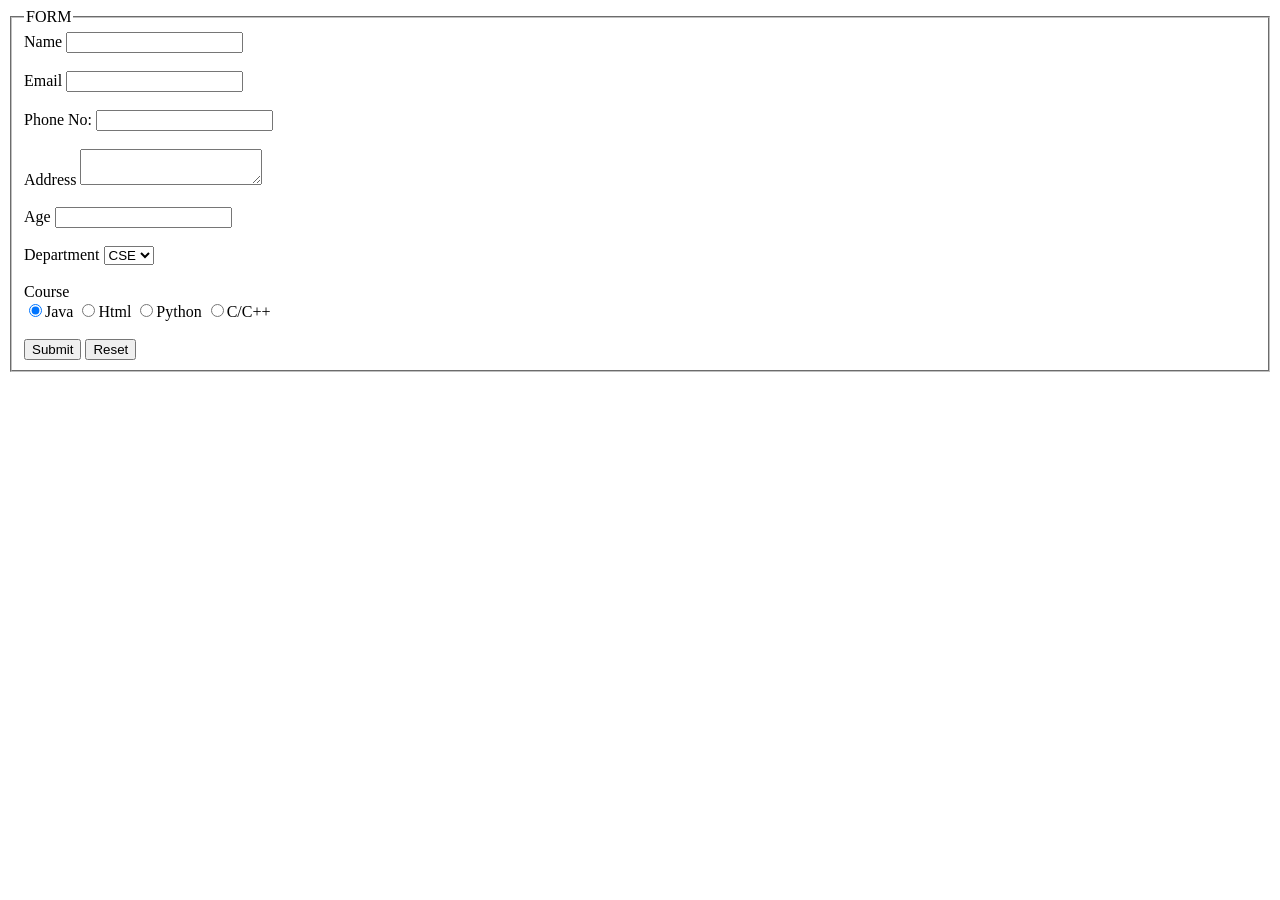
==== index.html @ ed141fa3 "Initial commit" ====
<!DOCTYPE html>
<html lang="en">
<head>
    <meta charset="UTF-8">
    <meta name="viewport" content="width=device-width, initial-scale=1.0">
    <title>FORM</title>
</head>
<body>
    <form action="https:www.google.com">
    <fieldset>
    <legend>FORM</legend>
    <label for="">Name </label>
    <input type="name">
    <br><br>
    <label for="">Email </label>
    <input type="email">
    <br><br>
    <label for="">Phone No:</label>
    <input type="number">
    <br><br>
    <label for="">Address </label>
    <textarea name="Address" id="Address"></textarea>
    <br><br>
    <label for="">Age </label>
    <input type="number">
    <br><br>
    <label for="">Department</label>
    <select> 
        <option value="cse">CSE</option>
         <option value="eee">EEE</option>
         <option value="ece">ECE</option>
    </select>
    <br><br>
    <label for="">Course</label>
    <br>
    <input type="radio" name="Course" checked>Java
    <input type="radio" name="Course">Html
    <input type="radio" name="Course">Python
    <input type="radio" name="Course">C/C++
   <br><br>
    <input type="submit" value="Submit">
    <input type="submit" value="Reset">
   </fieldset>
</form>
</body>
</html>
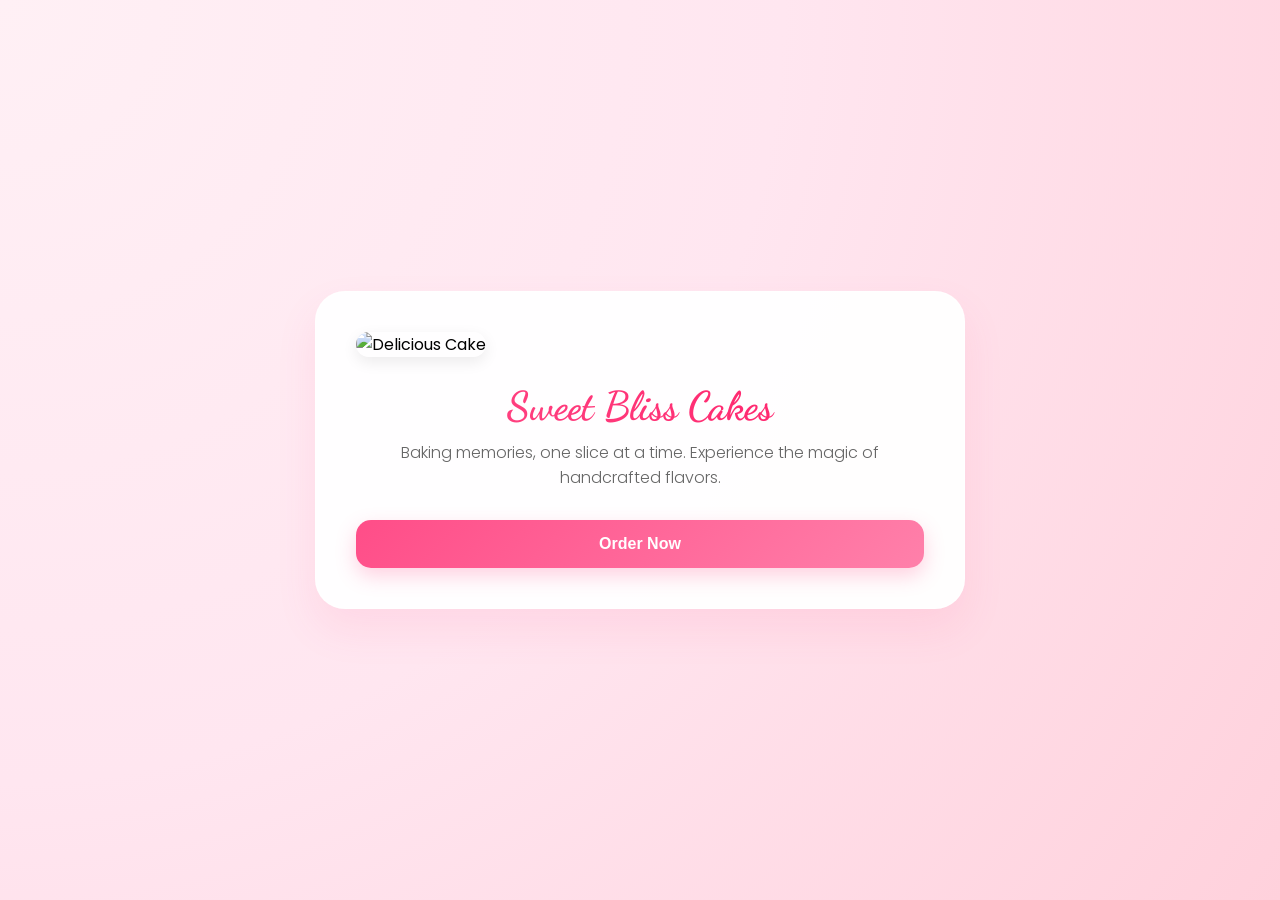
==== commit 4cfe10f4: "added all website files" ====
--- a/index.html
+++ b/index.html
@@ -3,44 +3,25 @@
 <head>
     <meta charset="UTF-8">
     <meta name="viewport" content="width=device-width, initial-scale=1.0">
-    <title>FORM</title>
+    <title>Sweet Bliss Cakes</title>
+    <link rel="stylesheet" href="style.css">
+    <link href="https://fonts.googleapis.com/css2?family=Dancing+Script:wght@700&family=Poppins:wght@300;400;600&display=swap" rel="stylesheet">
 </head>
+
 <body>
-    <form action="https:www.google.com">
-    <fieldset>
-    <legend>FORM</legend>
-    <label for="">Name </label>
-    <input type="name">
-    <br><br>
-    <label for="">Email </label>
-    <input type="email">
-    <br><br>
-    <label for="">Phone No:</label>
-    <input type="number">
-    <br><br>
-    <label for="">Address </label>
-    <textarea name="Address" id="Address"></textarea>
-    <br><br>
-    <label for="">Age </label>
-    <input type="number">
-    <br><br>
-    <label for="">Department</label>
-    <select> 
-        <option value="cse">CSE</option>
-         <option value="eee">EEE</option>
-         <option value="ece">ECE</option>
-    </select>
-    <br><br>
-    <label for="">Course</label>
-    <br>
-    <input type="radio" name="Course" checked>Java
-    <input type="radio" name="Course">Html
-    <input type="radio" name="Course">Python
-    <input type="radio" name="Course">C/C++
-   <br><br>
-    <input type="submit" value="Submit">
-    <input type="submit" value="Reset">
-   </fieldset>
-</form>
+    <div class="container">
+        <img src="https://images.unsplash.com/photo-1578985545062-69928b1d9587?auto=format&fit=crop&w=600&q=80" 
+             alt="Delicious Cake" 
+             style="width: 100%; border-radius: 20px; margin-bottom: 25px; box-shadow: 0 5px 15px rgba(0,0,0,0.08);">
+        
+        <h1>Sweet Bliss Cakes</h1>
+        <p>Baking memories, one slice at a time. Experience the magic of handcrafted flavors.</p>
+
+        <div class="button-group">
+            <a href="customize.html" style="text-decoration: none;">
+                <button>Order Now</button>
+            </a>
+        </div>
+    </div>
 </body>
 </html>
--- a/style.css
+++ b/style.css
@@ -0,0 +1,176 @@
+/* Import Fonts */
+@import url('https://fonts.googleapis.com/css2?family=Dancing+Script:wght@700&family=Poppins:wght@300;400;600&display=swap');
+
+* {
+    margin: 0;
+    padding: 0;
+    box-sizing: border-box;
+}
+
+body {
+    font-family: 'Poppins', sans-serif;
+    /* Soft, premium bakery background */
+    background: radial-gradient(circle at top left, #fff0f5 0%, #ffe6f0 50%, #ffd1dc 100%);
+    min-height: 100vh;
+    display: flex;
+    justify-content: center;
+    align-items: center;
+    padding: 40px 20px;
+}
+
+.container {
+    width: 100%;
+    max-width: 650px; /* Wider to accommodate side-by-side fields */
+    background: rgba(255, 255, 255, 0.95);
+    padding: 40px;
+    border-radius: 30px;
+    box-shadow: 0 20px 40px rgba(255, 77, 136, 0.1);
+    border: 1px solid rgba(255, 255, 255, 0.8);
+    animation: fadeInUp 0.8s ease-out;
+}
+
+h1, h2 {
+    font-family: 'Dancing Script', cursive;
+    font-size: 2.5rem;
+    text-align: center;
+    background: linear-gradient(45deg, #ff4d88, #ff1a66);
+    -webkit-background-clip: text;
+    -webkit-text-fill-color: transparent;
+    margin-bottom: 10px;
+}
+
+p {
+    text-align: center;
+    margin-bottom: 30px;
+    color: #666;
+    font-weight: 300;
+}
+
+/* --- Layout Grid (Side-by-Side) --- */
+.form-row {
+    display: flex;
+    gap: 20px;
+    margin-bottom: 20px;
+}
+
+.form-group {
+    flex: 1; /* Makes columns equal width */
+    margin-bottom: 20px;
+}
+
+/* --- Dark Theme Inputs (Matching your image) --- */
+label {
+    font-size: 11px;
+    font-weight: 600;
+    letter-spacing: 1px;
+    color: #ff4d88; /* Pink labels like the image */
+    margin-bottom: 8px;
+    display: block;
+    text-transform: uppercase;
+}
+
+input, select, textarea {
+    width: 100%;
+    padding: 12px 15px;
+    background-color: #333; /* Dark grey background */
+    border: 1px solid #444;
+    border-radius: 10px;
+    color: #ffffff; /* White text for contrast */
+    font-size: 14px;
+    font-family: 'Poppins', sans-serif;
+    transition: all 0.3s ease;
+}
+
+/* Placeholder color for dark inputs */
+::placeholder {
+    color: #888;
+}
+
+input:focus, select:focus, textarea:focus {
+    outline: none;
+    border-color: #ff4d88;
+    background-color: #222; /* Slightly darker on focus */
+    box-shadow: 0 0 8px rgba(255, 77, 136, 0.2);
+}
+
+/* --- Price Display --- */
+.price-display {
+    background: #fff5f8;
+    padding: 15px;
+    border-radius: 15px;
+    border: 1px dashed #ff4d88;
+    text-align: center;
+    font-size: 18px;
+    font-weight: 600;
+    color: #ff4d88;
+    margin: 25px 0;
+}
+
+#totalPrice {
+    font-size: 24px;
+    color: #ff1a66;
+    margin-left: 5px;
+}
+
+/* --- Order Summary (for order.html) --- */
+.order-summary {
+    background: #f9f9f9;
+    border-radius: 15px;
+    padding: 25px;
+    margin-bottom: 25px;
+    border: 1px solid #eee;
+}
+
+.summary-item {
+    display: flex;
+    justify-content: space-between;
+    margin-bottom: 12px;
+    font-size: 14px;
+    color: #444;
+}
+
+.summary-item strong {
+    color: #ff4d88;
+}
+
+/* --- Buttons --- */
+.button-group {
+    margin-top: 20px;
+}
+
+button {
+    width: 100%;
+    padding: 15px;
+    border: none;
+    border-radius: 15px;
+    background: linear-gradient(135deg, #ff4d88 0%, #ff80aa 100%);
+    color: white;
+    font-size: 16px;
+    font-weight: 600;
+    cursor: pointer;
+    transition: all 0.3s cubic-bezier(0.175, 0.885, 0.32, 1.275);
+    box-shadow: 0 8px 20px rgba(255, 77, 136, 0.25);
+}
+
+button:hover {
+    transform: translateY(-3px);
+    box-shadow: 0 12px 25px rgba(255, 77, 136, 0.4);
+}
+
+/* Responsive Fix for Mobile */
+@media (max-width: 600px) {
+    .form-row {
+        flex-direction: column;
+        gap: 0;
+    }
+    
+    .container {
+        padding: 25px;
+    }
+}
+
+/* Fade In Animation */
+@keyframes fadeInUp {
+    from { opacity: 0; transform: translateY(20px); }
+    to { opacity: 1; transform: translateY(0); }
+}
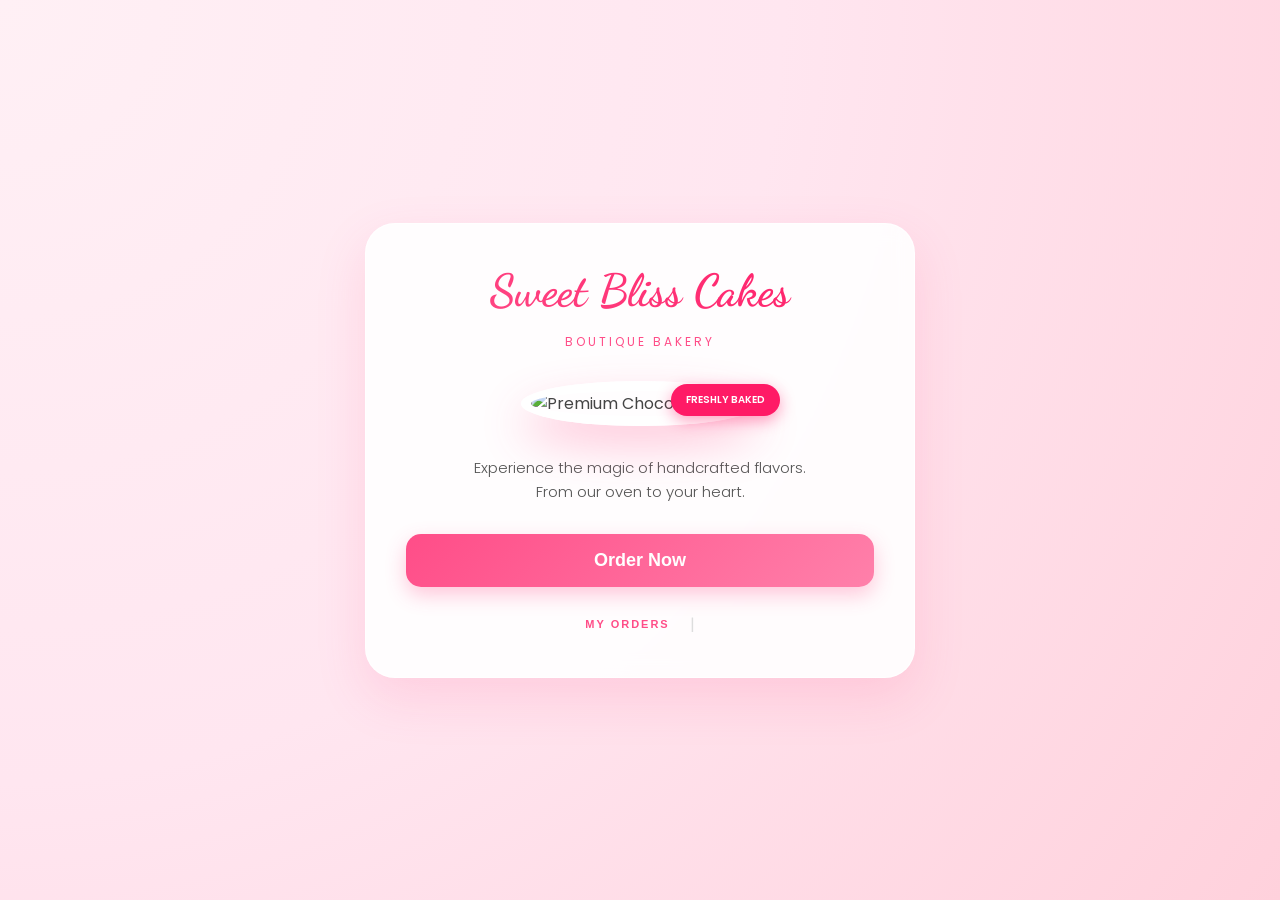
==== commit 967cca4c: "added new pages and updates" ====
--- a/index.html
+++ b/index.html
@@ -3,24 +3,39 @@
 <head>
     <meta charset="UTF-8">
     <meta name="viewport" content="width=device-width, initial-scale=1.0">
-    <title>Sweet Bliss Cakes</title>
+    <title>Sweet Bliss | Luxury Handcrafted Cakes</title>
     <link rel="stylesheet" href="style.css">
-    <link href="https://fonts.googleapis.com/css2?family=Dancing+Script:wght@700&family=Poppins:wght@300;400;600&display=swap" rel="stylesheet">
 </head>
+<body>
+    <div class="container" style="text-align: center; max-width: 550px;">
+        <header style="margin-bottom: 10px;">
+            <h1>Sweet Bliss Cakes</h1>
+            <p style="letter-spacing: 3px; font-weight: 400; color: #ff4d88; text-transform: uppercase; font-size: 12px;">Boutique Bakery</p>
+        </header>
 
-<body>
-    <div class="container">
-        <img src="https://images.unsplash.com/photo-1578985545062-69928b1d9587?auto=format&fit=crop&w=600&q=80" 
-             alt="Delicious Cake" 
-             style="width: 100%; border-radius: 20px; margin-bottom: 25px; box-shadow: 0 5px 15px rgba(0,0,0,0.08);">
-        
-        <h1>Sweet Bliss Cakes</h1>
-        <p>Baking memories, one slice at a time. Experience the magic of handcrafted flavors.</p>
+        <div class="hero-image-container">
+            <img src="https://images.unsplash.com/photo-1578985545062-69928b1d9587?w=800&q=80" 
+                 class="hero-img-large" alt="Premium Chocolate Cake">
+            <div class="image-badge">Freshly Baked</div>
+        </div>
+
+        <div class="welcome-text" style="margin-bottom: 30px;">
+            <p style="color: #555; font-size: 15px; line-height: 1.6;">
+                Experience the magic of handcrafted flavors. <br>
+                From our oven to your heart.
+            </p>
+        </div>
 
         <div class="button-group">
             <a href="customize.html" style="text-decoration: none;">
-                <button>Order Now</button>
+                <button style="width: 100%; font-size: 18px;">Order Now</button>
             </a>
+            
+            <div style="margin-top: 25px; display: flex; justify-content: center; gap: 20px; align-items: center;">
+                <a href="history.html" class="secondary-link">MY ORDERS</a>
+                <span style="color: #ddd;">|</span>
+            
+            </div>
         </div>
     </div>
 </body>
--- a/style.css
+++ b/style.css
@@ -1,6 +1,7 @@
-/* Import Fonts */
+/* --- Import Premium Fonts --- */
 @import url('https://fonts.googleapis.com/css2?family=Dancing+Script:wght@700&family=Poppins:wght@300;400;600&display=swap');
 
+/* --- Global Reset & Base --- */
 * {
     margin: 0;
     padding: 0;
@@ -9,61 +10,66 @@
 
 body {
     font-family: 'Poppins', sans-serif;
-    /* Soft, premium bakery background */
+    /* Soft, bakery-themed gradient background */
     background: radial-gradient(circle at top left, #fff0f5 0%, #ffe6f0 50%, #ffd1dc 100%);
+    background-attachment: fixed;
     min-height: 100vh;
     display: flex;
     justify-content: center;
     align-items: center;
     padding: 40px 20px;
-}
-
+    color: #444;
+}
+
+/* --- Container (Glassmorphism Effect) --- */
 .container {
     width: 100%;
-    max-width: 650px; /* Wider to accommodate side-by-side fields */
-    background: rgba(255, 255, 255, 0.95);
+    max-width: 700px;
+    background: rgba(255, 255, 255, 0.9);
+    backdrop-filter: blur(10px);
     padding: 40px;
     border-radius: 30px;
-    box-shadow: 0 20px 40px rgba(255, 77, 136, 0.1);
+    box-shadow: 0 20px 50px rgba(255, 77, 136, 0.15);
     border: 1px solid rgba(255, 255, 255, 0.8);
     animation: fadeInUp 0.8s ease-out;
 }
 
+/* --- Typography --- */
 h1, h2 {
     font-family: 'Dancing Script', cursive;
-    font-size: 2.5rem;
+    font-size: 2.8rem;
     text-align: center;
     background: linear-gradient(45deg, #ff4d88, #ff1a66);
     -webkit-background-clip: text;
     -webkit-text-fill-color: transparent;
-    margin-bottom: 10px;
+    margin-bottom: 15px;
 }
 
 p {
     text-align: center;
-    margin-bottom: 30px;
-    color: #666;
+    margin-bottom: 25px;
+    color: #777;
     font-weight: 300;
 }
 
-/* --- Layout Grid (Side-by-Side) --- */
+/* --- Layout Grid --- */
 .form-row {
     display: flex;
     gap: 20px;
+    margin-bottom: 10px;
+}
+
+.form-group {
+    flex: 1;
     margin-bottom: 20px;
 }
 
-.form-group {
-    flex: 1; /* Makes columns equal width */
-    margin-bottom: 20px;
-}
-
-/* --- Dark Theme Inputs (Matching your image) --- */
+/* --- Dark Theme Inputs --- */
 label {
     font-size: 11px;
     font-weight: 600;
     letter-spacing: 1px;
-    color: #ff4d88; /* Pink labels like the image */
+    color: #ff4d88;
     margin-bottom: 8px;
     display: block;
     text-transform: uppercase;
@@ -71,76 +77,96 @@
 
 input, select, textarea {
     width: 100%;
-    padding: 12px 15px;
-    background-color: #333; /* Dark grey background */
-    border: 1px solid #444;
-    border-radius: 10px;
-    color: #ffffff; /* White text for contrast */
+    padding: 14px;
+    background-color: #2d2d2d; /* Modern Dark Slate */
+    border: 2px solid transparent;
+    border-radius: 12px;
+    color: #ffffff;
     font-size: 14px;
     font-family: 'Poppins', sans-serif;
     transition: all 0.3s ease;
 }
 
-/* Placeholder color for dark inputs */
-::placeholder {
-    color: #888;
-}
-
 input:focus, select:focus, textarea:focus {
     outline: none;
     border-color: #ff4d88;
-    background-color: #222; /* Slightly darker on focus */
-    box-shadow: 0 0 8px rgba(255, 77, 136, 0.2);
-}
-
-/* --- Price Display --- */
+    background-color: #1a1a1a;
+    box-shadow: 0 0 15px rgba(255, 77, 136, 0.3);
+}
+
+::placeholder {
+    color: #888;
+}
+
+/* --- Cake Visualizer Card --- */
+.visualizer-card {
+    background: white;
+    padding: 20px;
+    border-radius: 25px;
+    margin-bottom: 30px;
+    text-align: center;
+    box-shadow: inset 0 0 15px rgba(0,0,0,0.05);
+    border: 1px solid #ffe6f0;
+}
+
+#cakeImage {
+    width: 200px;
+    height: 200px;
+    object-fit: cover;
+    border-radius: 50%;
+    border: 8px solid #fff;
+    box-shadow: 0 10px 25px rgba(0,0,0,0.1);
+    transition: transform 0.5s cubic-bezier(0.175, 0.885, 0.32, 1.275), filter 0.5s ease;
+}
+
+/* --- Pricing & Summary --- */
 .price-display {
     background: #fff5f8;
     padding: 15px;
     border-radius: 15px;
-    border: 1px dashed #ff4d88;
-    text-align: center;
-    font-size: 18px;
+    border: 2px dashed #ff4d88;
+    text-align: center;
+    font-size: 1.2rem;
     font-weight: 600;
     color: #ff4d88;
-    margin: 25px 0;
-}
-
-#totalPrice {
-    font-size: 24px;
+    margin: 20px 0;
+}
+
+#priceTag {
+    font-size: 1.6rem;
     color: #ff1a66;
     margin-left: 5px;
 }
 
-/* --- Order Summary (for order.html) --- */
-.order-summary {
-    background: #f9f9f9;
-    border-radius: 15px;
-    padding: 25px;
-    margin-bottom: 25px;
-    border: 1px solid #eee;
-}
-
-.summary-item {
+/* --- History & Order Cards --- */
+.order-card {
+    background: white;
+    padding: 20px;
+    border-radius: 18px;
+    margin-bottom: 15px;
+    border-left: 6px solid #ff4d88;
     display: flex;
     justify-content: space-between;
-    margin-bottom: 12px;
-    font-size: 14px;
-    color: #444;
-}
-
-.summary-item strong {
-    color: #ff4d88;
+    align-items: center;
+    transition: transform 0.2s ease;
+}
+
+.order-card:hover {
+    transform: scale(1.02);
+}
+
+.status-badge {
+    padding: 5px 12px;
+    border-radius: 20px;
+    font-size: 11px;
+    font-weight: 600;
+    text-transform: uppercase;
 }
 
 /* --- Buttons --- */
-.button-group {
-    margin-top: 20px;
-}
-
 button {
     width: 100%;
-    padding: 15px;
+    padding: 16px;
     border: none;
     border-radius: 15px;
     background: linear-gradient(135deg, #ff4d88 0%, #ff80aa 100%);
@@ -148,29 +174,101 @@
     font-size: 16px;
     font-weight: 600;
     cursor: pointer;
-    transition: all 0.3s cubic-bezier(0.175, 0.885, 0.32, 1.275);
-    box-shadow: 0 8px 20px rgba(255, 77, 136, 0.25);
+    transition: all 0.3s ease;
+    box-shadow: 0 8px 20px rgba(255, 77, 136, 0.3);
 }
 
 button:hover {
     transform: translateY(-3px);
-    box-shadow: 0 12px 25px rgba(255, 77, 136, 0.4);
-}
-
-/* Responsive Fix for Mobile */
+    box-shadow: 0 12px 25px rgba(255, 77, 136, 0.5);
+    filter: brightness(1.1);
+}
+
+button.cancel-btn {
+    background: #ff4d4d;
+    width: auto;
+    padding: 8px 18px;
+    font-size: 12px;
+}
+
+/* --- Responsive Mobile Tweaks --- */
 @media (max-width: 600px) {
     .form-row {
         flex-direction: column;
         gap: 0;
     }
-    
     .container {
         padding: 25px;
     }
-}
-
-/* Fade In Animation */
+    h1 {
+        font-size: 2.2rem;
+    }
+}
+
+/* --- Animations --- */
 @keyframes fadeInUp {
-    from { opacity: 0; transform: translateY(20px); }
+    from { opacity: 0; transform: translateY(30px); }
     to { opacity: 1; transform: translateY(0); }
+}
+/* --- Large Hero Image Styles --- */
+.hero-image-container {
+    position: relative;
+    margin: 30px 0;
+}
+
+.hero-img-large {
+    width: 280px; /* Bigger size as requested */
+    height: 280px;
+    object-fit: cover;
+    border-radius: 50%;
+    border: 10px solid white;
+    box-shadow: 0 20px 45px rgba(255, 77, 136, 0.3);
+    animation: float 5s ease-in-out infinite;
+    transition: transform 0.3s ease;
+}
+
+.hero-img-large:hover {
+    transform: scale(1.05);
+}
+
+/* Floating "Freshly Baked" Badge */
+.image-badge {
+    position: absolute;
+    bottom: 10px;
+    right: 20%;
+    background: #ff1a66;
+    color: white;
+    padding: 8px 15px;
+    border-radius: 20px;
+    font-size: 10px;
+    font-weight: 600;
+    text-transform: uppercase;
+    box-shadow: 0 5px 15px rgba(255, 26, 102, 0.4);
+    animation: badgeFloat 5s ease-in-out infinite;
+}
+
+/* Secondary Links Style */
+.secondary-link {
+    color: #ff4d88;
+    text-decoration: none;
+    font-size: 11px;
+    font-weight: 700;
+    letter-spacing: 2px;
+    transition: 0.3s;
+}
+
+.secondary-link:hover {
+    color: #ff1a66;
+    letter-spacing: 3px;
+}
+
+/* Badge Animation */
+@keyframes badgeFloat {
+    0%, 100% { transform: translateY(0) rotate(-5deg); }
+    50% { transform: translateY(-10px) rotate(5deg); }
+}
+
+/* Ensure the main container scrolls nicely if needed */
+.container {
+    overflow-x: hidden;
 }
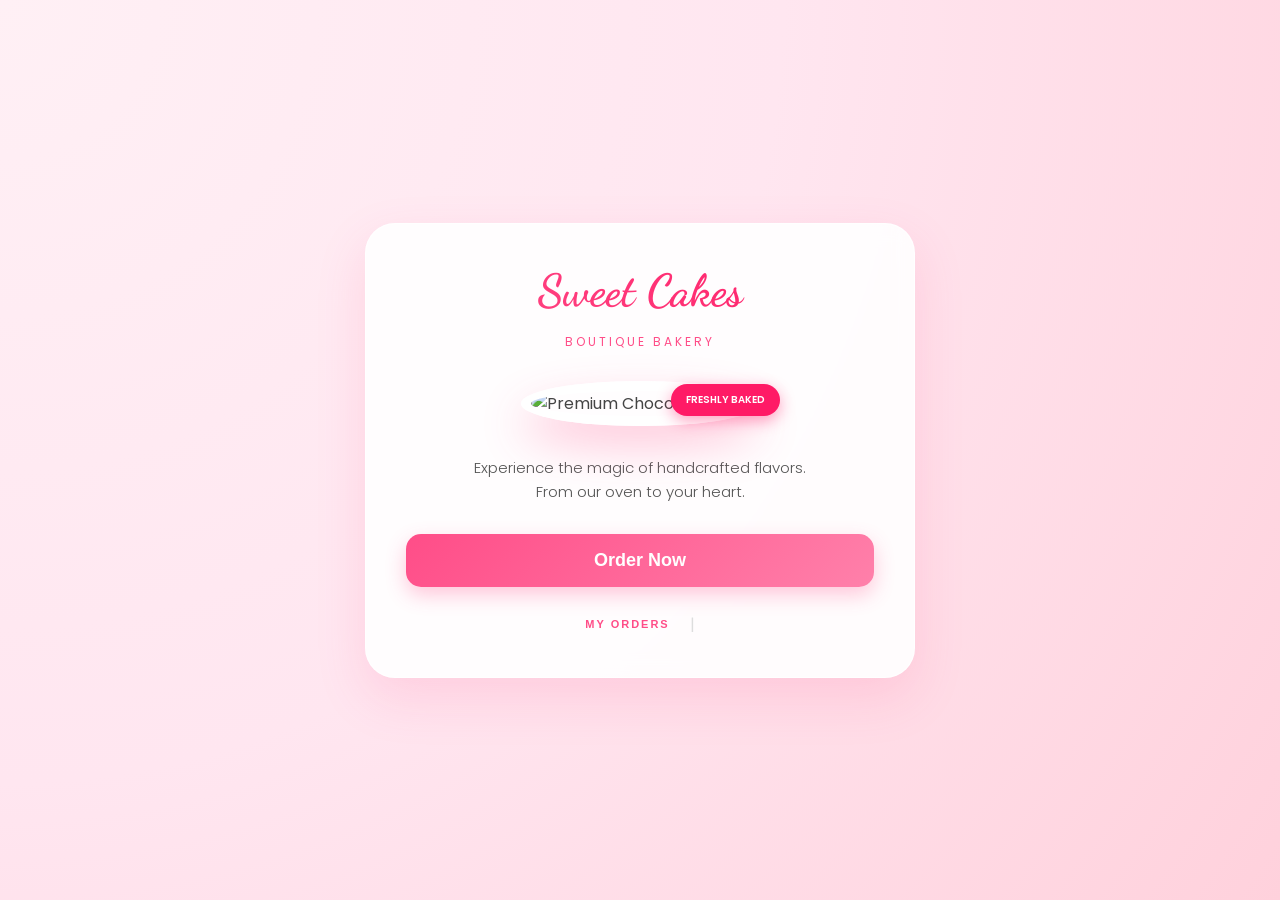
==== commit dc13b6b1: "test1" ====
--- a/index.html
+++ b/index.html
@@ -9,12 +9,12 @@
 <body>
     <div class="container" style="text-align: center; max-width: 550px;">
         <header style="margin-bottom: 10px;">
-            <h1>Sweet Bliss Cakes</h1>
+            <h1>Sweet Cakes</h1>
             <p style="letter-spacing: 3px; font-weight: 400; color: #ff4d88; text-transform: uppercase; font-size: 12px;">Boutique Bakery</p>
         </header>
 
         <div class="hero-image-container">
-            <img src="https://images.unsplash.com/photo-1578985545062-69928b1d9587?w=800&q=80" 
+            <img src="https://www.mybakingaddiction.com/wp-content/uploads/2023/06/chocolate-strawberry-cake-on-stand-hero.jpg" 
                  class="hero-img-large" alt="Premium Chocolate Cake">
             <div class="image-badge">Freshly Baked</div>
         </div>
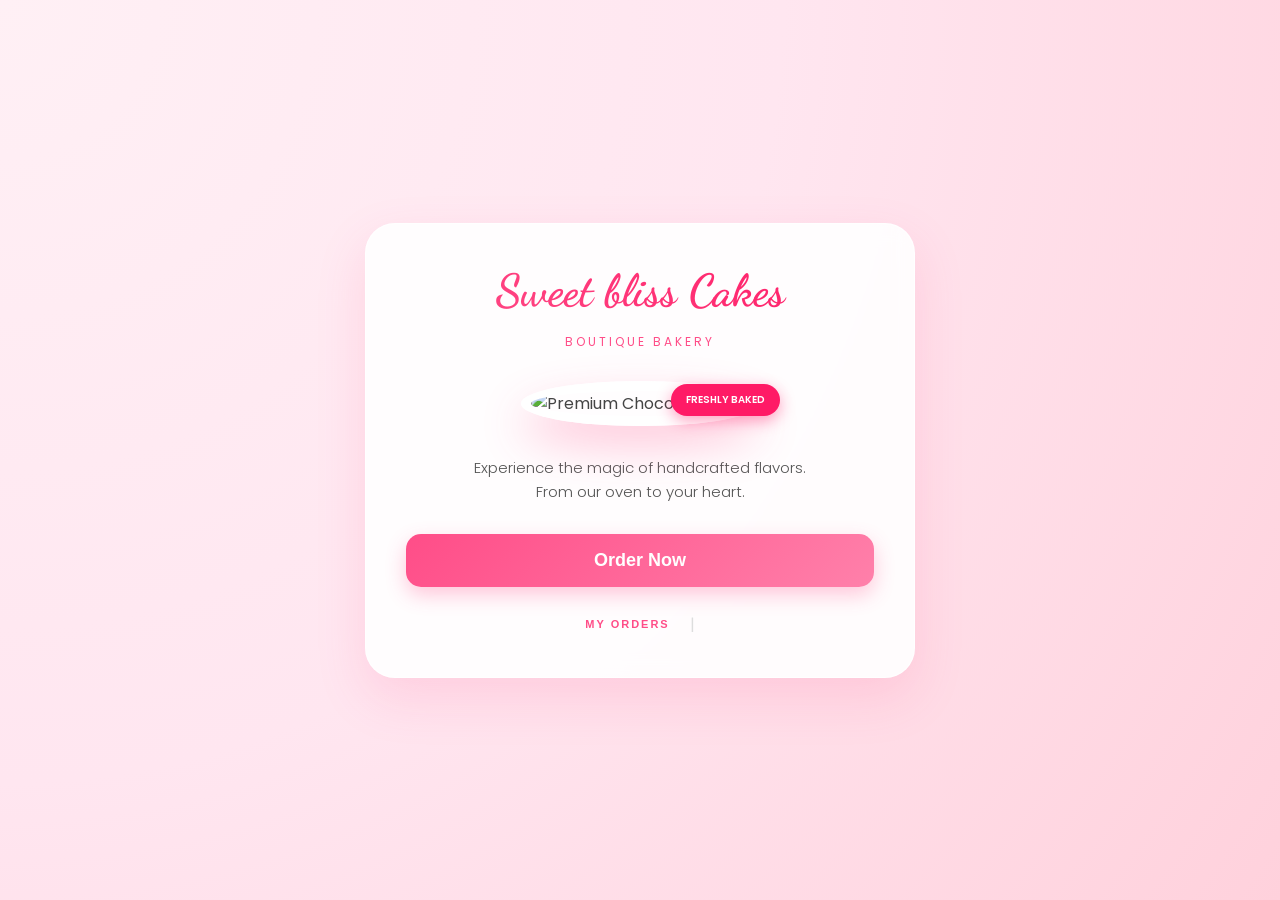
==== commit b61af76a: "test1" ====
--- a/index.html
+++ b/index.html
@@ -9,7 +9,7 @@
 <body>
     <div class="container" style="text-align: center; max-width: 550px;">
         <header style="margin-bottom: 10px;">
-            <h1>Sweet Cakes</h1>
+            <h1>Sweet bliss Cakes</h1>
             <p style="letter-spacing: 3px; font-weight: 400; color: #ff4d88; text-transform: uppercase; font-size: 12px;">Boutique Bakery</p>
         </header>
 
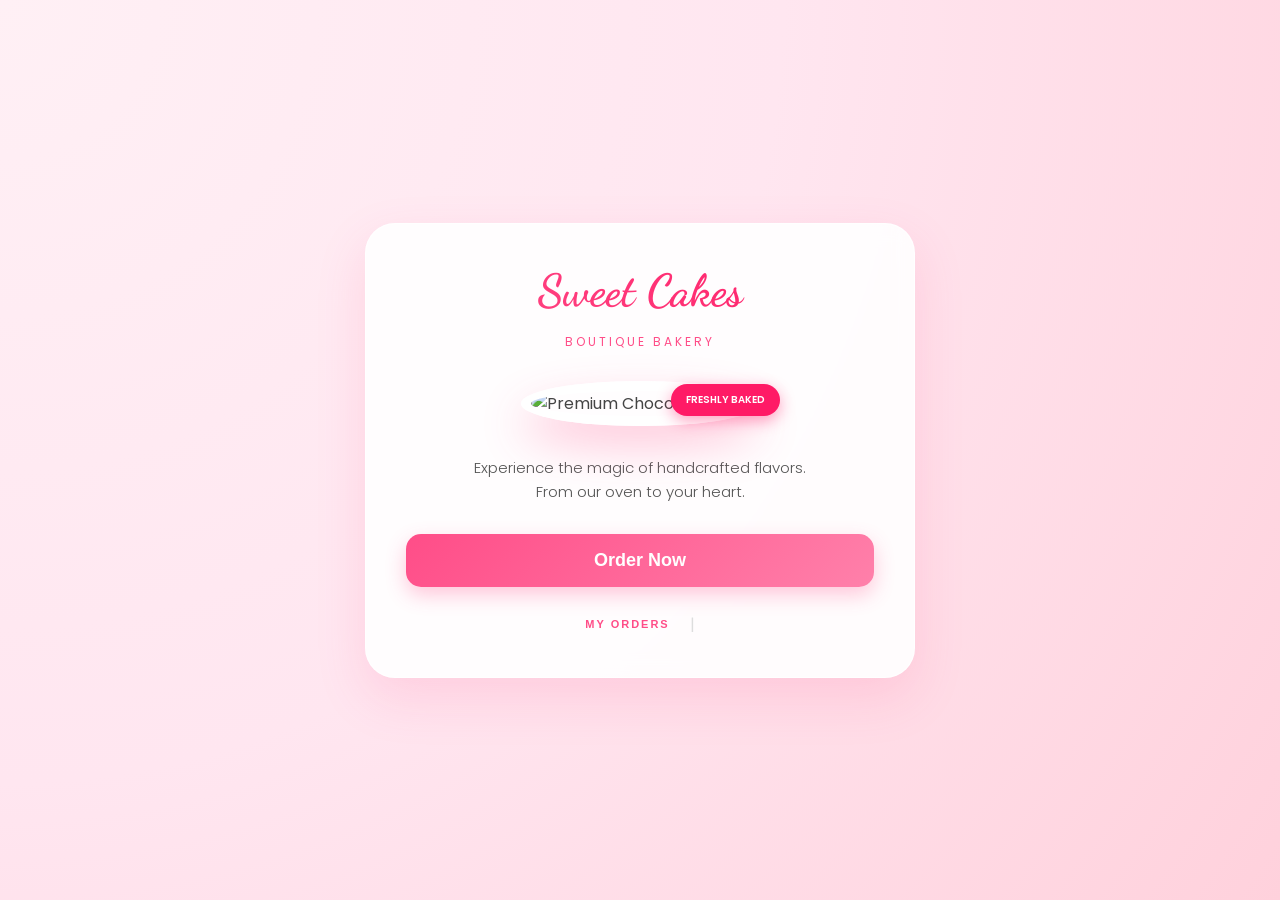
==== commit 3f2b1786: "one" ====
--- a/index.html
+++ b/index.html
@@ -9,7 +9,7 @@
 <body>
     <div class="container" style="text-align: center; max-width: 550px;">
         <header style="margin-bottom: 10px;">
-            <h1>Sweet bliss Cakes</h1>
+            <h1>Sweet Cakes</h1>
             <p style="letter-spacing: 3px; font-weight: 400; color: #ff4d88; text-transform: uppercase; font-size: 12px;">Boutique Bakery</p>
         </header>
 
